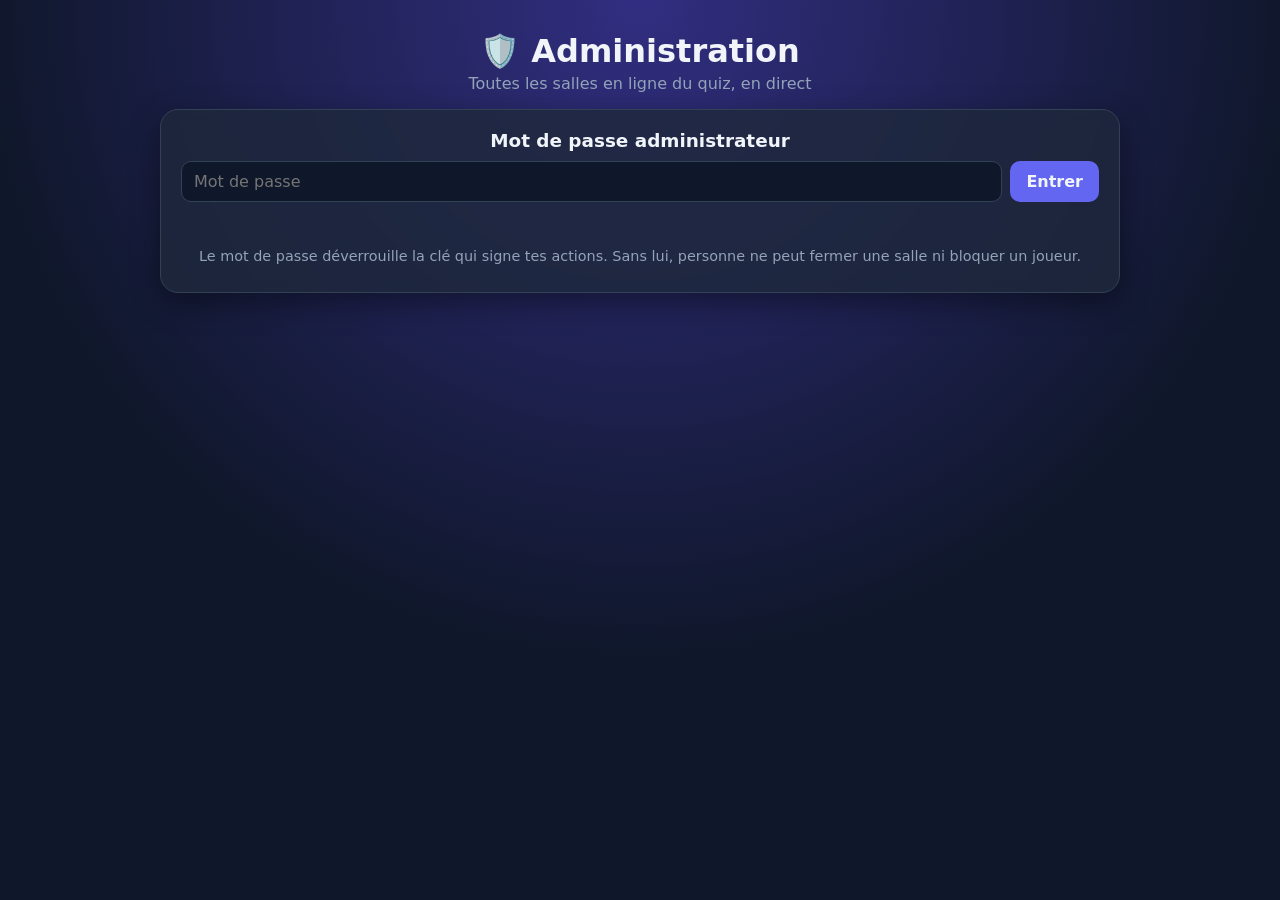
==== admin.html @ c373c5ee "En ligne : si l'hôte part, pause puis un joueur présent reprend la main (sauvegarde sans réponses, b" ====
<!DOCTYPE html>
<html lang="fr">
<head>
  <meta charset="UTF-8" />
  <meta name="viewport" content="width=device-width, initial-scale=1.0" />
  <meta name="robots" content="noindex, nofollow" />
  <title>Administration du quiz</title>
  <link rel="stylesheet" href="css/style.css?v=202611061011" />
  <link rel="stylesheet" href="css/admin.css?v=202611061011" />
</head>
<body>
  <main class="app admin">
    <h1>🛡️ Administration</h1>
    <p class="subtitle">Toutes les salles en ligne du quiz, en direct</p>

    <!-- Connexion -->
    <section id="login" class="card center">
      <h2>Mot de passe administrateur</h2>
      <div class="player-row">
        <input type="password" id="pwd" placeholder="Mot de passe" autocomplete="current-password" />
        <button id="login-btn" class="btn-join">Entrer</button>
      </div>
      <p id="login-msg" class="feedback bad"></p>
      <p class="hint">Le mot de passe déverrouille la clé qui signe tes actions. Sans lui, personne ne peut fermer une salle ni bloquer un joueur.</p>
    </section>

    <!-- Tableau de bord -->
    <section id="dash" class="hidden">
      <div class="card adm-top">
        <div id="servers" class="adm-servers"></div>
        <div id="summary" class="adm-summary"></div>
        <button id="logout" class="btn-link">Se déconnecter</button>
      </div>

      <h2>Salles en cours</h2>
      <p class="hint">Les salles apparaissent dès qu'elles sont créées (sur n'importe quel serveur). Une salle fermée disparaît au bout de 2 minutes.</p>
      <div id="rooms"></div>

      <h2>Joueurs bloqués</h2>
      <div class="card">
        <p class="hint">Un joueur bloqué ne peut plus créer ni rejoindre de partie en ligne. « Appareil » bloque son navigateur ; « Pseudo » bloque un nom (insensible aux majuscules).</p>
        <div class="player-row">
          <input type="text" id="ban-name" maxlength="20" placeholder="Bloquer un pseudo…" />
          <button id="ban-name-btn" class="btn-join">Bloquer</button>
        </div>
        <div id="bans"></div>
      </div>
    </section>
  </main>

  <script src="js/lib/mqtt.min.js?v=202611061011"></script>
  <script src="js/net-config.js?v=202611061011"></script>
  <script src="js/admin.js?v=202611061011"></script>
</body>
</html>
---- css/style.css ----
:root {
  --bg: #0f172a;
  --bg2: #1e293b;
  --card: #1e293bcc;
  --text: #f1f5f9;
  --muted: #94a3b8;
  --primary: #6366f1;
  --primary-2: #8b5cf6;
  --good: #22c55e;
  --bad: #ef4444;
  --warn: #f59e0b;
  --border: #334155;
}

* { box-sizing: border-box; margin: 0; padding: 0; }

body {
  font-family: system-ui, -apple-system, "Segoe UI", Roboto, sans-serif;
  background: radial-gradient(circle at top, #312e81 0%, var(--bg) 60%);
  color: var(--text);
  min-height: 100vh;
  padding: 16px;
}

.app { max-width: 720px; margin: 0 auto; }

h1 { font-size: 2rem; text-align: center; margin: 16px 0 4px; }
h2 { font-size: 1.15rem; margin: 20px 0 10px; }
h3 { font-size: 1rem; margin: 16px 0 8px; color: var(--muted); }
.subtitle { text-align: center; color: var(--muted); margin-bottom: 16px; }

.screen { display: none; animation: fade .3s ease; }
.screen.active { display: block; }
@keyframes fade { from { opacity: 0; transform: translateY(8px); } to { opacity: 1; transform: none; } }

.card {
  background: var(--card);
  border: 1px solid var(--border);
  border-radius: 18px;
  padding: 20px;
  backdrop-filter: blur(6px);
  box-shadow: 0 10px 30px #0006;
}
.card.center { text-align: center; }
.card > h2:first-child { margin-top: 0; }

button { font: inherit; cursor: pointer; border: none; color: inherit; }

.btn-primary, .btn-secondary {
  display: block; width: 100%;
  padding: 14px; margin-top: 18px;
  border-radius: 12px; font-weight: 700; font-size: 1.05rem;
  transition: transform .1s, filter .2s;
}
.btn-primary { background: linear-gradient(135deg, var(--primary), var(--primary-2)); }
.btn-secondary { background: var(--bg2); border: 1px solid var(--border); }
.btn-primary:hover, .btn-secondary:hover { filter: brightness(1.15); }
.btn-primary:active, .btn-secondary:active { transform: scale(.98); }
.btn-link { background: none; color: var(--muted); margin-top: 14px; text-decoration: underline; display: block; width: 100%; }
.btn-link.danger { color: var(--bad); font-size: .9rem; }
.hidden { display: none !important; }

.toggle-group { display: flex; gap: 8px; flex-wrap: wrap; }
.toggle {
  flex: 1; min-width: 80px; padding: 10px; border-radius: 10px;
  background: var(--bg2); border: 1px solid var(--border); font-weight: 600;
}
.toggle.active { background: var(--primary); border-color: var(--primary); }

.themes { display: grid; grid-template-columns: repeat(auto-fill, minmax(150px, 1fr)); gap: 8px; }
.theme {
  padding: 12px; border-radius: 12px; background: var(--bg2);
  border: 2px solid var(--border); text-align: left;
}
.theme .t-icon { font-size: 1.5rem; display: block; }
.theme .t-count { color: var(--muted); font-size: .85rem; }
.theme.active { border-color: var(--primary); background: #312e81; }

.player-row { display: flex; gap: 8px; margin-bottom: 8px; }
.player-row input {
  flex: 1; padding: 10px 12px; border-radius: 10px;
  background: var(--bg); border: 1px solid var(--border); color: var(--text); font: inherit;
}
.player-row button { width: 44px; border-radius: 10px; background: var(--bg2); border: 1px solid var(--border); }

.range-row { display: flex; align-items: center; gap: 12px; }
.range-row input { flex: 1; accent-color: var(--primary); }
.badge { background: var(--bg2); border: 1px solid var(--border); padding: 4px 10px; border-radius: 999px; font-weight: 700; white-space: nowrap; }

.topbar { display: flex; justify-content: space-between; align-items: center; gap: 8px; margin-bottom: 10px; flex-wrap: wrap; }
.progress, .timer { height: 8px; background: var(--bg2); border-radius: 999px; overflow: hidden; margin-bottom: 8px; }
#progress-bar { height: 100%; width: 0; background: var(--primary); transition: width .3s; }
#timer-bar { height: 100%; width: 100%; background: var(--good); }

#q-text { font-size: 1.3rem; margin: 4px 0 18px; line-height: 1.4; }
.choices { display: grid; grid-template-columns: 1fr 1fr; gap: 10px; }
@media (max-width: 520px) { .choices { grid-template-columns: 1fr; } }
.choice {
  padding: 16px; border-radius: 12px; background: var(--bg2);
  border: 2px solid var(--border); text-align: left; font-weight: 600; font-size: 1rem;
  display: flex; gap: 10px; align-items: center; transition: border-color .2s, background .2s;
}
.choice .letter {
  display: inline-grid; place-items: center; width: 28px; height: 28px; flex-shrink: 0;
  border-radius: 8px; background: var(--bg); font-size: .85rem;
}
/* 4 couleurs de réponses */
.choice { border: 3px solid transparent; color: #fff; text-shadow: 0 1px 2px #0006; transition: opacity .25s, transform .1s, box-shadow .2s; position: relative; }
.choice.c0 { background: #dc2626; }
.choice.c1 { background: #2563eb; }
.choice.c2 { background: #d97706; }
.choice.c3 { background: #16a34a; }
.choice .letter { background: #0003; color: #fff; }
.choice:not(:disabled):hover { transform: translateY(-2px); box-shadow: 0 6px 16px #0007; }
.choice:disabled { cursor: default; }
.choice.picked { border-color: #fff; box-shadow: 0 0 0 3px #ffffff55; }
.choice.dim { opacity: .3; }
.choice.good { opacity: 1; border-color: #fff; box-shadow: 0 0 0 4px var(--good), 0 0 22px #22c55e88; }
.choice.bad { opacity: .85; border-color: #fff; box-shadow: 0 0 0 4px var(--bad); }
.choice.good::after, .choice.bad::after {
  position: absolute; right: 10px; top: 50%; transform: translateY(-50%);
  width: 30px; height: 30px; border-radius: 50%; display: grid; place-items: center;
  font-weight: 900; background: #fff; text-shadow: none;
}
.choice.good::after { content: "✔"; color: var(--good); }
.choice.bad::after { content: "✖"; color: var(--bad); }
.choice span:last-child { padding-right: 34px; }

.feedback.big { font-size: 1.4rem; padding: 10px; border-radius: 12px; }
.feedback.big.good { background: #14532d88; }
.feedback.big.bad { background: #7f1d1d88; }
.explain {
  margin-top: 12px; padding: 12px 14px; border-radius: 12px;
  background: #1e1b4b; border-left: 4px solid var(--warn); line-height: 1.45;
}
.explain strong { color: #fcd34d; }

.feedback { min-height: 1.5em; margin-top: 14px; font-weight: 700; text-align: center; }
.feedback.good { color: var(--good); }
.feedback.bad { color: var(--bad); }

.big-name { font-size: 2.2rem; font-weight: 800; margin: 16px 0; color: #c7d2fe; }

.board { width: 100%; border-collapse: collapse; margin-top: 16px; font-size: .95rem; }
.board th, .board td { padding: 8px 6px; border-bottom: 1px solid var(--border); text-align: left; }
.board th { color: var(--muted); font-weight: 600; font-size: .85rem; }
.board tr.me td { color: #c7d2fe; font-weight: 700; }
@media (max-width: 520px) { .board .hide-sm { display: none; } }

#podium { display: flex; justify-content: center; align-items: flex-end; gap: 10px; margin: 20px 0 8px; }
.pod { flex: 1; max-width: 140px; }
.pod .bar { border-radius: 10px 10px 0 0; display: grid; place-items: center; font-size: 1.8rem; }
.pod .name { font-weight: 700; margin-bottom: 4px; word-break: break-word; }
.pod .pts { color: var(--muted); font-size: .85rem; margin-bottom: 6px; }
.pod.p1 .bar { height: 110px; background: linear-gradient(#facc15, #a16207); }
.pod.p2 .bar { height: 80px; background: linear-gradient(#e2e8f0, #64748b); }
.pod.p3 .bar { height: 60px; background: linear-gradient(#fb923c, #9a3412); }

select {
  padding: 8px 12px; border-radius: 10px; background: var(--bg2);
  color: var(--text); border: 1px solid var(--border); font: inherit;
}

/* ---------- Mode en ligne ---------- */
.hint { color: var(--muted); font-size: .9rem; margin: 8px 0; }
.code-input { text-transform: uppercase; letter-spacing: 4px; font-weight: 800; text-align: center; }
.btn-join { width: auto !important; padding: 0 16px; background: var(--primary) !important; border: none !important; font-weight: 700; }
.room-code { font-size: 3rem; font-weight: 900; letter-spacing: 10px; color: #c7d2fe; margin: 4px 0 12px; }
.lobby-players { list-style: none; display: flex; flex-wrap: wrap; gap: 8px; justify-content: center; }
.lobby-players li { background: var(--bg2); border: 1px solid var(--border); padding: 8px 14px; border-radius: 999px; font-weight: 600; }
.live-scores { display: flex; flex-wrap: wrap; gap: 6px; justify-content: center; margin-top: 12px; }
.live-scores span { font-size: .85rem; background: var(--bg); border: 1px solid var(--border); padding: 4px 10px; border-radius: 999px; }
.live-scores .ok { border-color: var(--good); color: #86efac; }
.live-scores .ko { border-color: var(--bad); color: #fca5a5; }

.lobby-settings { text-align: left; margin-top: 12px; padding: 14px; border-radius: 12px; background: var(--bg); border: 1px solid var(--border); }
.lobby-settings h3 { margin-top: 0; }
.field { display: block; margin: 10px 0; font-weight: 600; }
.field select, .field .range-row, .field .toggle-group { margin-top: 6px; width: 100%; }

/* Thèmes regroupés par catégorie */
.theme-group { margin-bottom: 8px; border: 1px solid var(--border); border-radius: 12px; background: #0f172a66; }
.theme-group summary { cursor: pointer; padding: 10px 14px; font-weight: 700; list-style: none; }
.theme-group summary::-webkit-details-marker { display: none; }
.theme-group summary::before { content: "▸ "; color: var(--muted); }
.theme-group[open] summary::before { content: "▾ "; }
.theme-group .themes { padding: 0 10px 10px; }
.theme strong { font-size: .92rem; }

/* ---------- Présence des joueurs ---------- */
.legend { font-size: .8rem; margin-top: -4px; }
.lobby-players li { display: flex; align-items: center; gap: 8px; }
.lobby-players .st { font-size: .8rem; color: var(--muted); font-weight: 500; }
.lobby-players li.st-absent { opacity: .6; border-style: dashed; }
.lobby-players li.st-away { border-color: var(--warn); }
.lobby-players li.st-present { border-color: #22c55e88; }
.kick { background: var(--bad); color: #fff; border-radius: 50%; width: 22px; height: 22px; font-size: .75rem; line-height: 22px; padding: 0; }
.q-tools { display: flex; align-items: center; gap: 8px; margin-bottom: 10px; flex-wrap: wrap; }
.presence { display: flex; flex-wrap: wrap; gap: 6px; flex: 1; }
.presence span { font-size: .8rem; background: var(--bg2); border: 1px solid var(--border); padding: 3px 9px; border-radius: 999px; white-space: nowrap; }
.presence span.st-absent { opacity: .55; text-decoration: line-through; }
.presence span.done { border-color: var(--good); }

/* ---------- Pause ---------- */
.btn-pause { margin-left: auto; padding: 8px 14px; border-radius: 10px; background: var(--warn); color: #1c1917; font-weight: 800; }
.btn-pause.paused { background: var(--good); color: #052e16; }
.q-card { position: relative; }
.pause-overlay {
  position: absolute; inset: 0; z-index: 5; border-radius: 18px;
  background: #111827; display: grid; place-items: center; text-align: center; padding: 20px;
}
.pause-title { font-size: 2.4rem; font-weight: 900; }
.pause-overlay .btn-primary { max-width: 260px; margin: 16px auto 0; }

.net-status { text-align: center; font-weight: 600; color: #c7d2fe; }

/* ---------- Mes chapitres (sélection personnalisée) ---------- */
.custom-picker { margin-top: 10px; padding: 12px; border-radius: 12px; border: 2px solid var(--primary); background: #1e1b4b88; text-align: left; }
.cp-title { font-weight: 800; margin-bottom: 8px; }
.cp-actions { display: flex; flex-wrap: wrap; gap: 6px; margin-bottom: 10px; }
.cp-actions button { padding: 6px 10px; border-radius: 8px; background: var(--bg2); border: 1px solid var(--border); font-size: .85rem; font-weight: 600; }
.cp-group h4 { font-size: .85rem; color: var(--muted); margin: 10px 0 6px; }
.cp-list { display: grid; grid-template-columns: repeat(auto-fill, minmax(230px, 1fr)); gap: 4px 10px; }
.cp-item { display: flex; align-items: center; gap: 8px; padding: 6px 8px; border-radius: 8px; cursor: pointer; font-size: .9rem; }
.cp-item:hover { background: var(--bg2); }
.cp-item input { width: 18px; height: 18px; accent-color: var(--primary); flex-shrink: 0; }
.cp-item span { color: var(--muted); font-size: .8rem; margin-left: auto; }
.cp-count { margin-top: 8px; font-weight: 700; color: #c7d2fe; }
.choice.unpicked { opacity: .55; }

/* Case à cocher sur les cartes de chapitres */
.theme { position: relative; }
.pick-box {
  position: absolute; top: 6px; right: 6px; width: 30px; height: 30px; border-radius: 8px;
  display: grid; place-items: center; font-size: 1.25rem; line-height: 1;
  background: var(--bg); border: 1px solid var(--border); color: var(--muted);
}
.pick-box:hover { border-color: var(--primary); color: #fff; }
.pick-box.on { background: var(--primary); border-color: var(--primary); color: #fff; }
.theme .t-icon { padding-right: 34px; }
.theme-group .custom-picker { margin: 0 10px 10px; }

/* ---------- Mode difficile ---------- */
.hard-hint { font-size: .82rem; }
.hard-zone { display: flex; flex-direction: column; gap: 4px; }
.hard-zone textarea {
  width: 100%; padding: 14px; border-radius: 12px; font: inherit; font-size: 1.05rem; resize: vertical;
  background: var(--bg); color: var(--text); border: 2px solid var(--primary);
}
.hard-zone textarea:disabled { opacity: .7; border-color: var(--border); }
.judge-zone { margin-top: 14px; text-align: left; }
.judge-model { padding: 12px 14px; border-radius: 12px; background: #14532d55; border-left: 4px solid var(--good); margin-bottom: 12px; }
.judge-model-text { font-weight: 700; font-size: 1.05rem; margin-top: 4px; }
.judge-explain { color: var(--muted); margin-top: 6px; font-size: .92rem; }
.judge-title { font-weight: 800; color: #c7d2fe; margin: 6px 0; }
.judge-row { padding: 10px 12px; border-radius: 12px; background: var(--bg2); border: 1px solid var(--border); margin-bottom: 8px; }
.judge-head { display: flex; justify-content: space-between; gap: 8px; flex-wrap: wrap; }
.judge-auto { color: var(--muted); font-size: .82rem; }
.judge-answer { margin: 6px 0; font-size: 1rem; }
.judge-btns { display: flex; gap: 6px; flex-wrap: wrap; }
.jv { flex: 1; min-width: 110px; padding: 8px; border-radius: 10px; background: var(--bg); border: 2px solid var(--border); font-weight: 700; }
.jv small { opacity: .75; }
.jv-juste.on { border-color: var(--good); background: #14532d; }
.jv-approx.on { border-color: var(--warn); background: #78350f; }
.jv-faux.on { border-color: var(--bad); background: #7f1d1d; }
.feedback.big.approx { background: #78350f88; color: #fcd34d; }

/* Message de l'administrateur */
.admin-notice {
  position: fixed; top: 12px; left: 50%; transform: translateX(-50%); z-index: 50;
  max-width: min(680px, calc(100% - 32px)); padding: 12px 18px; border-radius: 12px;
  background: #f59e0b; color: #1c1917; font-weight: 800; box-shadow: 0 8px 24px #0008;
}

/* Hôte parti : bandeau de reprise */
.host-away {
  position: fixed; left: 50%; bottom: 16px; transform: translateX(-50%); z-index: 60;
  width: min(560px, calc(100% - 32px)); padding: 14px 16px; border-radius: 14px; text-align: center;
  background: #1e1b4b; border: 2px solid var(--warn); box-shadow: 0 10px 30px #000a; font-weight: 700;
}
.host-away .btn-primary { margin-top: 10px; }
---- css/admin.css ----
/* ---------- Page d'administration ---------- */
.admin { max-width: 960px; }
.adm-top { display: flex; flex-wrap: wrap; align-items: center; gap: 12px; justify-content: space-between; }
.adm-top .btn-link { width: auto; margin: 0; }
.adm-servers { display: flex; gap: 8px; flex-wrap: wrap; }
.adm-servers span { font-size: .8rem; padding: 4px 10px; border-radius: 999px; background: var(--bg); border: 1px solid var(--border); }
.adm-summary { font-weight: 800; color: #c7d2fe; }
.room { margin-bottom: 14px; }
.room.closed { opacity: .5; }
.room-head { display: flex; flex-wrap: wrap; gap: 8px 14px; align-items: center; justify-content: space-between; }
.room-code { font-size: 1.6rem; font-weight: 900; letter-spacing: 4px; color: #c7d2fe; }
.room-meta { color: var(--muted); font-size: .9rem; }
.room-state { font-weight: 700; }
.room-actions { display: flex; gap: 6px; flex-wrap: wrap; }
.adm-btn { padding: 6px 12px; border-radius: 8px; font-weight: 700; font-size: .85rem; background: var(--bg2); border: 1px solid var(--border); }
.adm-btn.danger { background: #7f1d1d; border-color: var(--bad); }
.adm-btn.warn { background: #78350f; border-color: var(--warn); }
.adm-btn:disabled { opacity: .5; }
.room table { width: 100%; border-collapse: collapse; margin-top: 10px; font-size: .9rem; }
.room th, .room td { text-align: left; padding: 6px; border-bottom: 1px solid var(--border); }
.room th { color: var(--muted); font-size: .8rem; }
.ban-row { display: flex; align-items: center; justify-content: space-between; gap: 8px; padding: 8px 0; border-bottom: 1px solid var(--border); }
.ban-row small { color: var(--muted); }
.empty { color: var(--muted); text-align: center; padding: 20px; }
.toast { position: fixed; bottom: 16px; left: 50%; transform: translateX(-50%); background: var(--good); color: #052e16; font-weight: 800; padding: 10px 16px; border-radius: 10px; z-index: 50; }
@media (max-width: 600px) { .room .hide-sm { display: none; } }
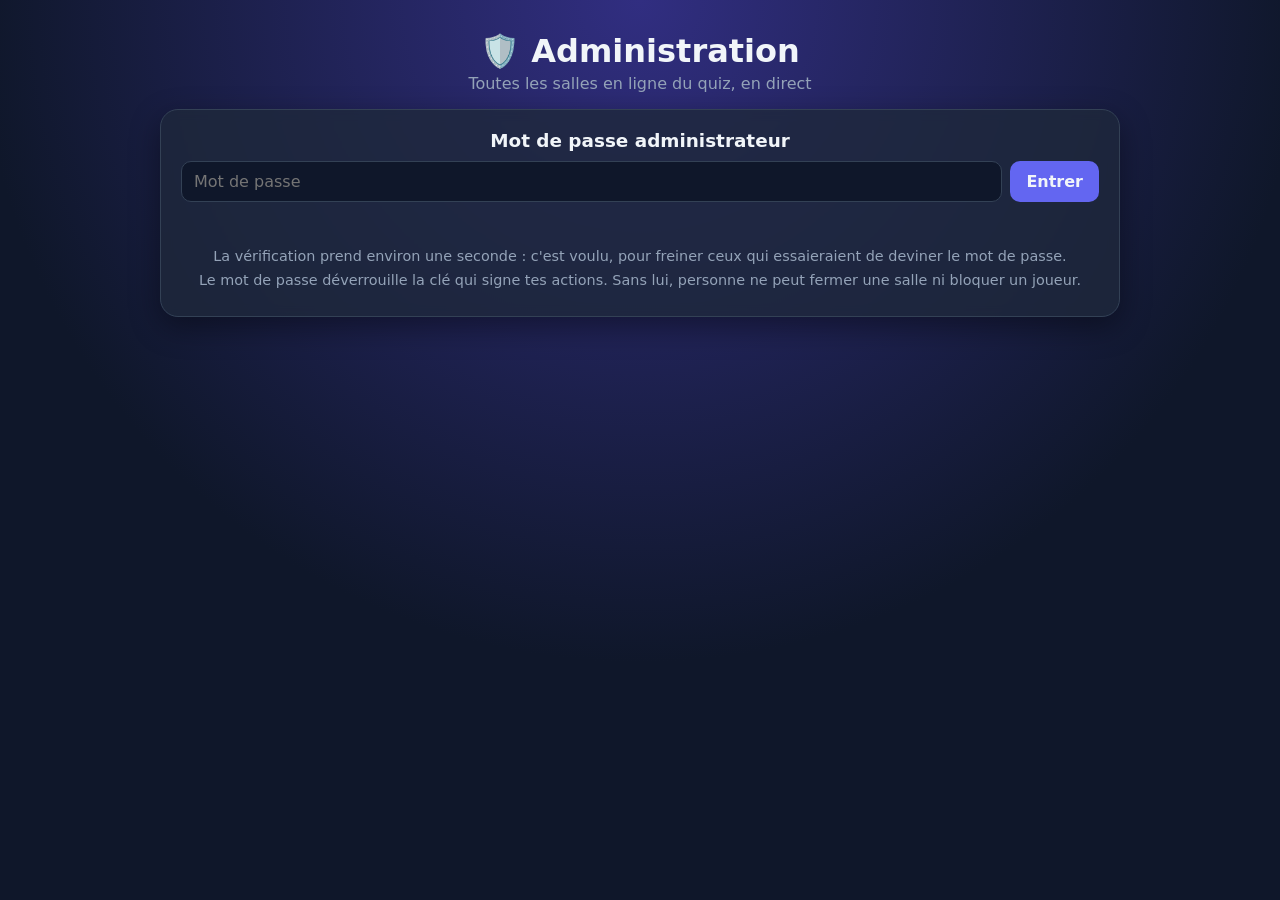
==== commit cd6c9407: "Admin : nouveau mot de passe (clé inchangée, rechiffrée), vérification ralentie contre les essais en" ====
--- a/admin.html
+++ b/admin.html
@@ -5,8 +5,8 @@
   <meta name="viewport" content="width=device-width, initial-scale=1.0" />
   <meta name="robots" content="noindex, nofollow" />
   <title>Administration du quiz</title>
-  <link rel="stylesheet" href="css/style.css?v=202611061011" />
-  <link rel="stylesheet" href="css/admin.css?v=202611061011" />
+  <link rel="stylesheet" href="css/style.css?v=202611061012" />
+  <link rel="stylesheet" href="css/admin.css?v=202611061012" />
 </head>
 <body>
   <main class="app admin">
@@ -21,6 +21,7 @@
         <button id="login-btn" class="btn-join">Entrer</button>
       </div>
       <p id="login-msg" class="feedback bad"></p>
+      <p class="hint">La vérification prend environ une seconde : c'est voulu, pour freiner ceux qui essaieraient de deviner le mot de passe.</p>
       <p class="hint">Le mot de passe déverrouille la clé qui signe tes actions. Sans lui, personne ne peut fermer une salle ni bloquer un joueur.</p>
     </section>
 
@@ -48,8 +49,8 @@
     </section>
   </main>
 
-  <script src="js/lib/mqtt.min.js?v=202611061011"></script>
-  <script src="js/net-config.js?v=202611061011"></script>
-  <script src="js/admin.js?v=202611061011"></script>
+  <script src="js/lib/mqtt.min.js?v=202611061012"></script>
+  <script src="js/net-config.js?v=202611061012"></script>
+  <script src="js/admin.js?v=202611061012"></script>
 </body>
 </html>
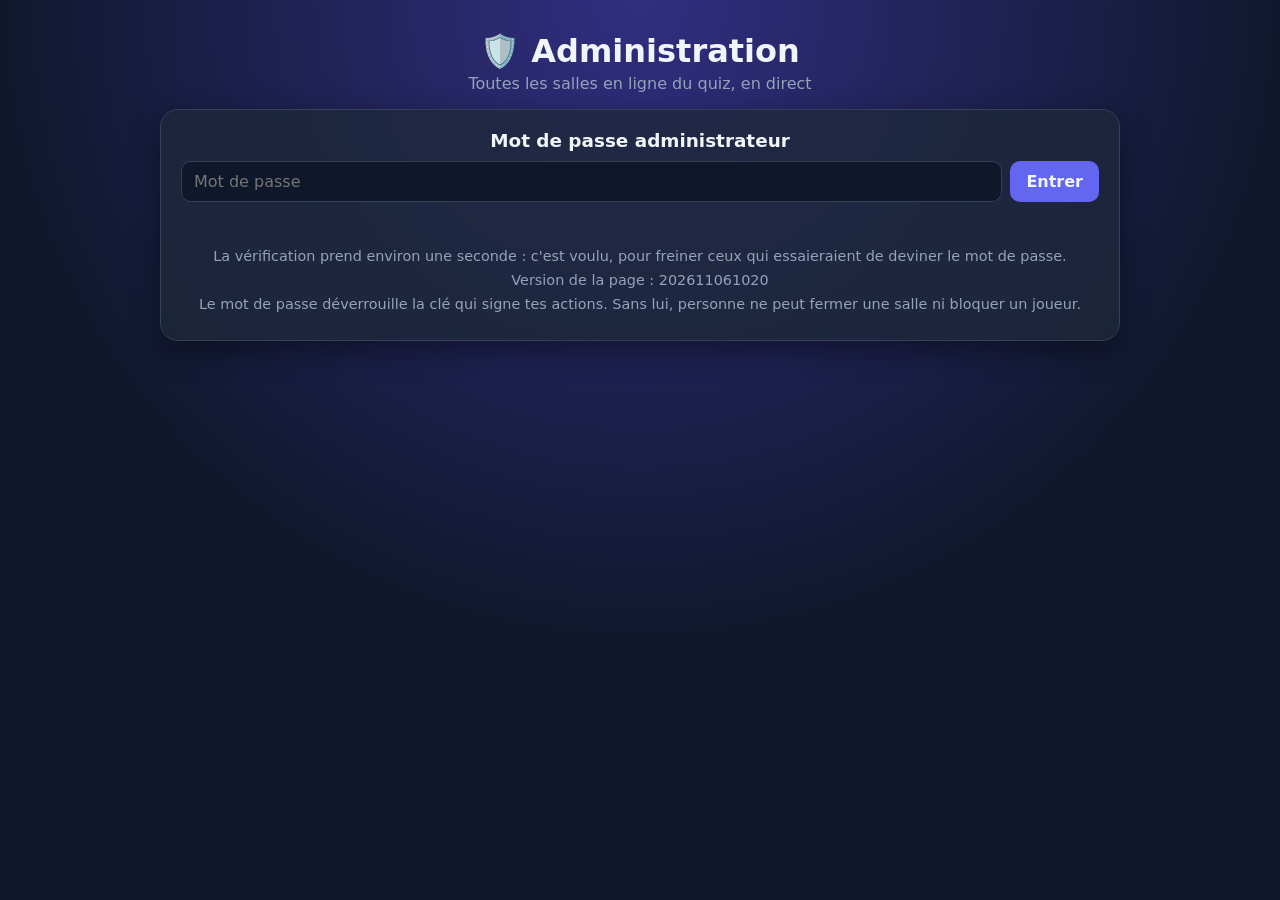
==== commit bf3b2dd3: "Hôte : panneau pendant la pause (retirer un joueur, temps, nombre de questions, difficulté), pause p" ====
--- a/admin.html
+++ b/admin.html
@@ -5,8 +5,8 @@
   <meta name="viewport" content="width=device-width, initial-scale=1.0" />
   <meta name="robots" content="noindex, nofollow" />
   <title>Administration du quiz</title>
-  <link rel="stylesheet" href="css/style.css?v=202611061012" />
-  <link rel="stylesheet" href="css/admin.css?v=202611061012" />
+  <link rel="stylesheet" href="css/style.css?v=202611061020" />
+  <link rel="stylesheet" href="css/admin.css?v=202611061020" />
 </head>
 <body>
   <main class="app admin">
@@ -17,11 +17,12 @@
     <section id="login" class="card center">
       <h2>Mot de passe administrateur</h2>
       <div class="player-row">
-        <input type="password" id="pwd" placeholder="Mot de passe" autocomplete="current-password" />
+        <input type="password" id="pwd" placeholder="Mot de passe" autocomplete="current-password" autocapitalize="none" autocorrect="off" spellcheck="false" />
         <button id="login-btn" class="btn-join">Entrer</button>
       </div>
       <p id="login-msg" class="feedback bad"></p>
       <p class="hint">La vérification prend environ une seconde : c'est voulu, pour freiner ceux qui essaieraient de deviner le mot de passe.</p>
+      <p class="hint" id="admin-version"></p>
       <p class="hint">Le mot de passe déverrouille la clé qui signe tes actions. Sans lui, personne ne peut fermer une salle ni bloquer un joueur.</p>
     </section>
 
@@ -49,8 +50,8 @@
     </section>
   </main>
 
-  <script src="js/lib/mqtt.min.js?v=202611061012"></script>
-  <script src="js/net-config.js?v=202611061012"></script>
-  <script src="js/admin.js?v=202611061012"></script>
+  <script src="js/lib/mqtt.min.js?v=202611061020"></script>
+  <script src="js/net-config.js?v=202611061020"></script>
+  <script src="js/admin.js?v=202611061020"></script>
 </body>
 </html>
--- a/css/style.css
+++ b/css/style.css
@@ -279,3 +279,16 @@
   background: #1e1b4b; border: 2px solid var(--warn); box-shadow: 0 10px 30px #000a; font-weight: 700;
 }
 .host-away .btn-primary { margin-top: 10px; }
+
+/* Panneau de l'hôte pendant la pause */
+.pause-overlay { overflow-y: auto; align-items: start; }
+.pause-overlay > div { width: 100%; max-width: 560px; margin: auto; }
+.pause-panel { text-align: left; margin-top: 18px; padding: 14px; border-radius: 12px; background: var(--bg2); border: 1px solid var(--border); }
+.pause-panel h3 { margin: 4px 0 8px; color: #c7d2fe; }
+.pause-panel h3 small { color: var(--muted); font-weight: 500; }
+.pp-players { list-style: none; margin-bottom: 10px; }
+.pp-players li { display: flex; align-items: center; justify-content: space-between; gap: 8px; padding: 6px 0; border-bottom: 1px solid var(--border); }
+.pp-kick { padding: 5px 10px; border-radius: 8px; background: #7f1d1d; border: 1px solid var(--bad); font-weight: 700; font-size: .85rem; }
+.pp-note { color: var(--muted); font-size: .85rem; margin-top: 6px; }
+.lobby-players .kick { margin-left: 4px; }
+.q-card.has-panel { min-height: 880px; }
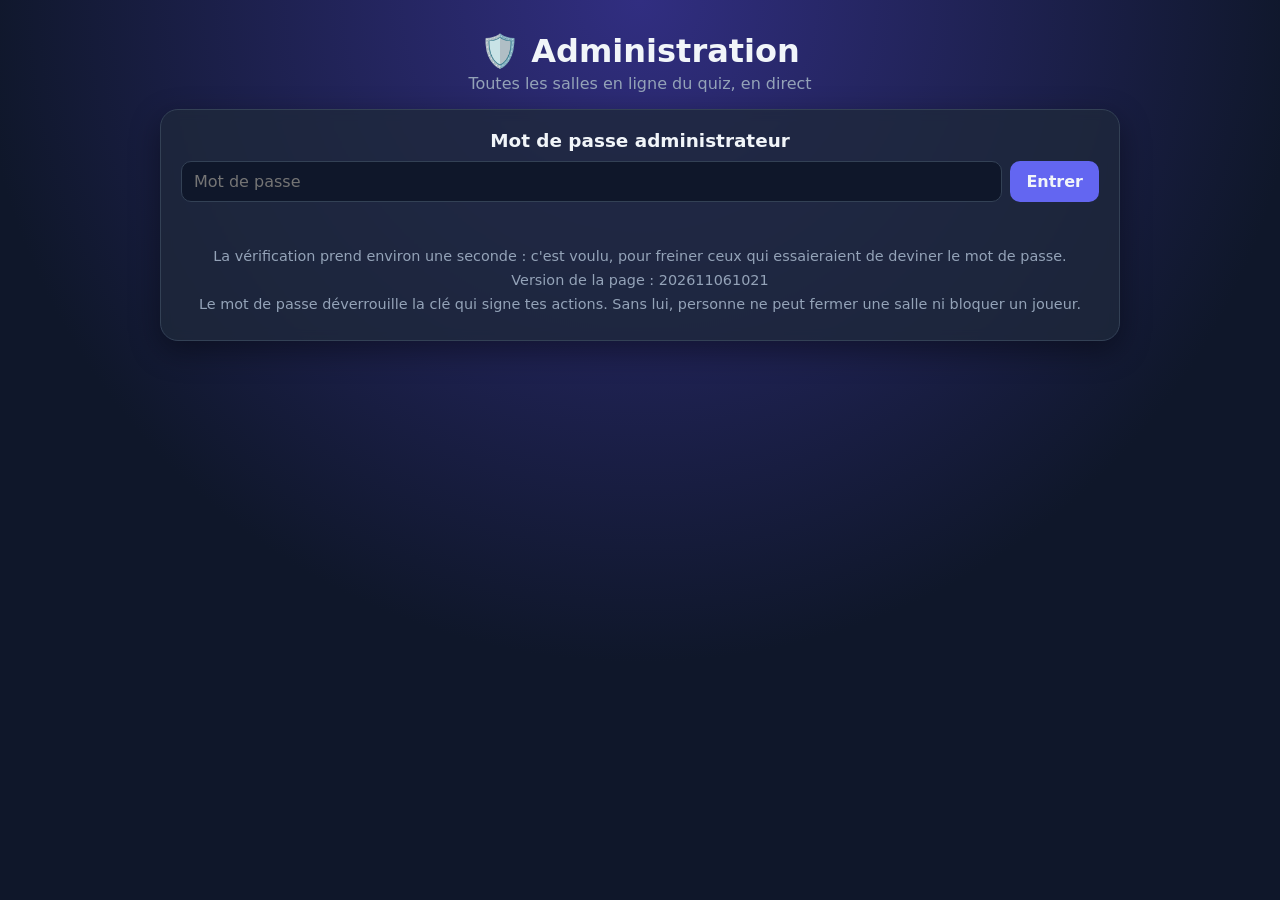
==== commit a2a7345b: "Admin : nouveau mot de passe Co-Authored-By: Claude Opus 5.5 <noreply@anthropic.com> Claude-Session:" ====
--- a/admin.html
+++ b/admin.html
@@ -5,8 +5,8 @@
   <meta name="viewport" content="width=device-width, initial-scale=1.0" />
   <meta name="robots" content="noindex, nofollow" />
   <title>Administration du quiz</title>
-  <link rel="stylesheet" href="css/style.css?v=202611061020" />
-  <link rel="stylesheet" href="css/admin.css?v=202611061020" />
+  <link rel="stylesheet" href="css/style.css?v=202611061021" />
+  <link rel="stylesheet" href="css/admin.css?v=202611061021" />
 </head>
 <body>
   <main class="app admin">
@@ -50,8 +50,8 @@
     </section>
   </main>
 
-  <script src="js/lib/mqtt.min.js?v=202611061020"></script>
-  <script src="js/net-config.js?v=202611061020"></script>
-  <script src="js/admin.js?v=202611061020"></script>
+  <script src="js/lib/mqtt.min.js?v=202611061021"></script>
+  <script src="js/net-config.js?v=202611061021"></script>
+  <script src="js/admin.js?v=202611061021"></script>
 </body>
 </html>
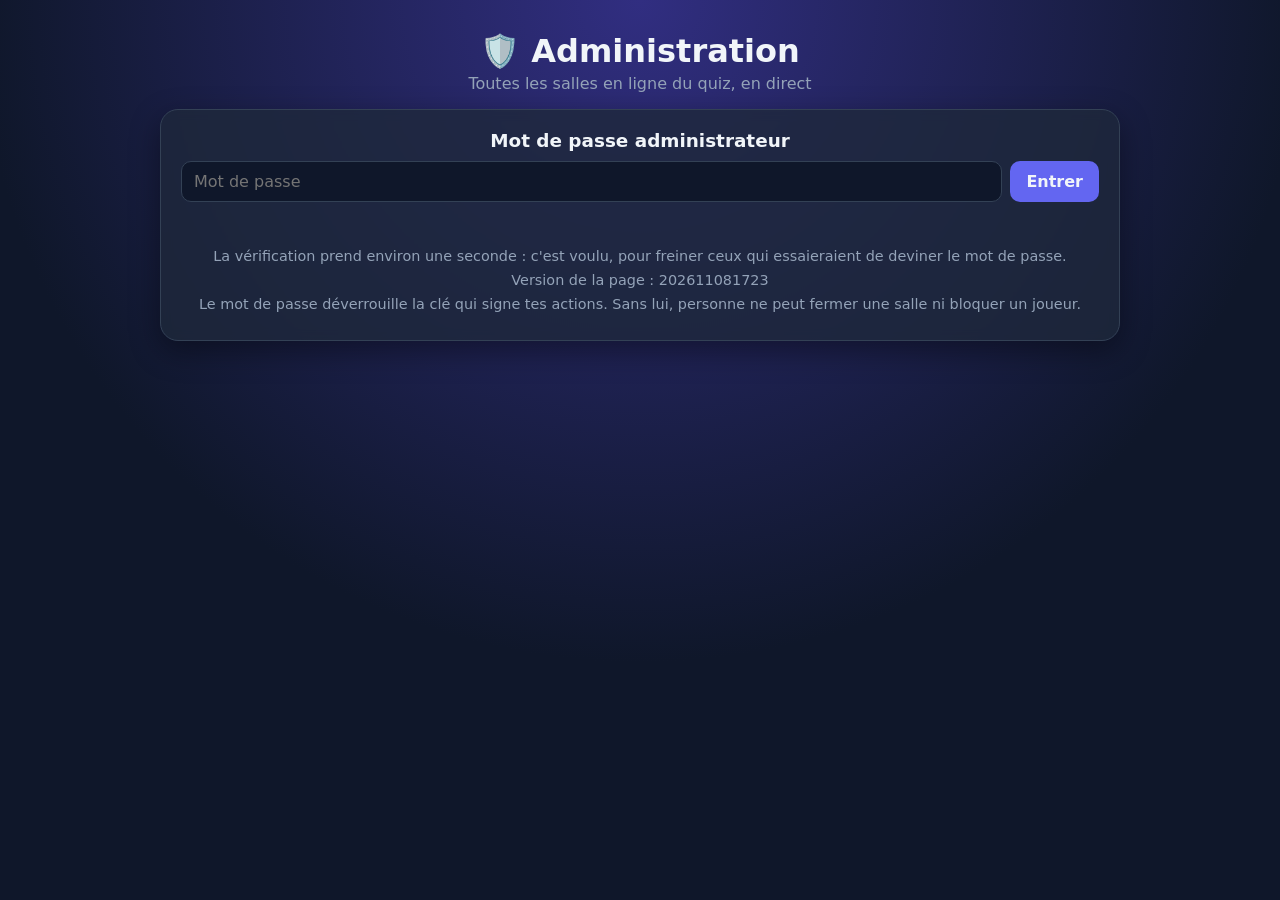
==== commit bc09e92a: "Ajoute la section « Annales BTS » (notions BTS1 des sujets CEJM 2024 à 2026) Co-Authored-By: Claude " ====
--- a/admin.html
+++ b/admin.html
@@ -5,8 +5,8 @@
   <meta name="viewport" content="width=device-width, initial-scale=1.0" />
   <meta name="robots" content="noindex, nofollow" />
   <title>Administration du quiz</title>
-  <link rel="stylesheet" href="css/style.css?v=202611061021" />
-  <link rel="stylesheet" href="css/admin.css?v=202611061021" />
+  <link rel="stylesheet" href="css/style.css?v=202611081723" />
+  <link rel="stylesheet" href="css/admin.css?v=202611081723" />
 </head>
 <body>
   <main class="app admin">
@@ -50,8 +50,8 @@
     </section>
   </main>
 
-  <script src="js/lib/mqtt.min.js?v=202611061021"></script>
-  <script src="js/net-config.js?v=202611061021"></script>
-  <script src="js/admin.js?v=202611061021"></script>
+  <script src="js/lib/mqtt.min.js?v=202611081723"></script>
+  <script src="js/net-config.js?v=202611081723"></script>
+  <script src="js/admin.js?v=202611081723"></script>
 </body>
 </html>
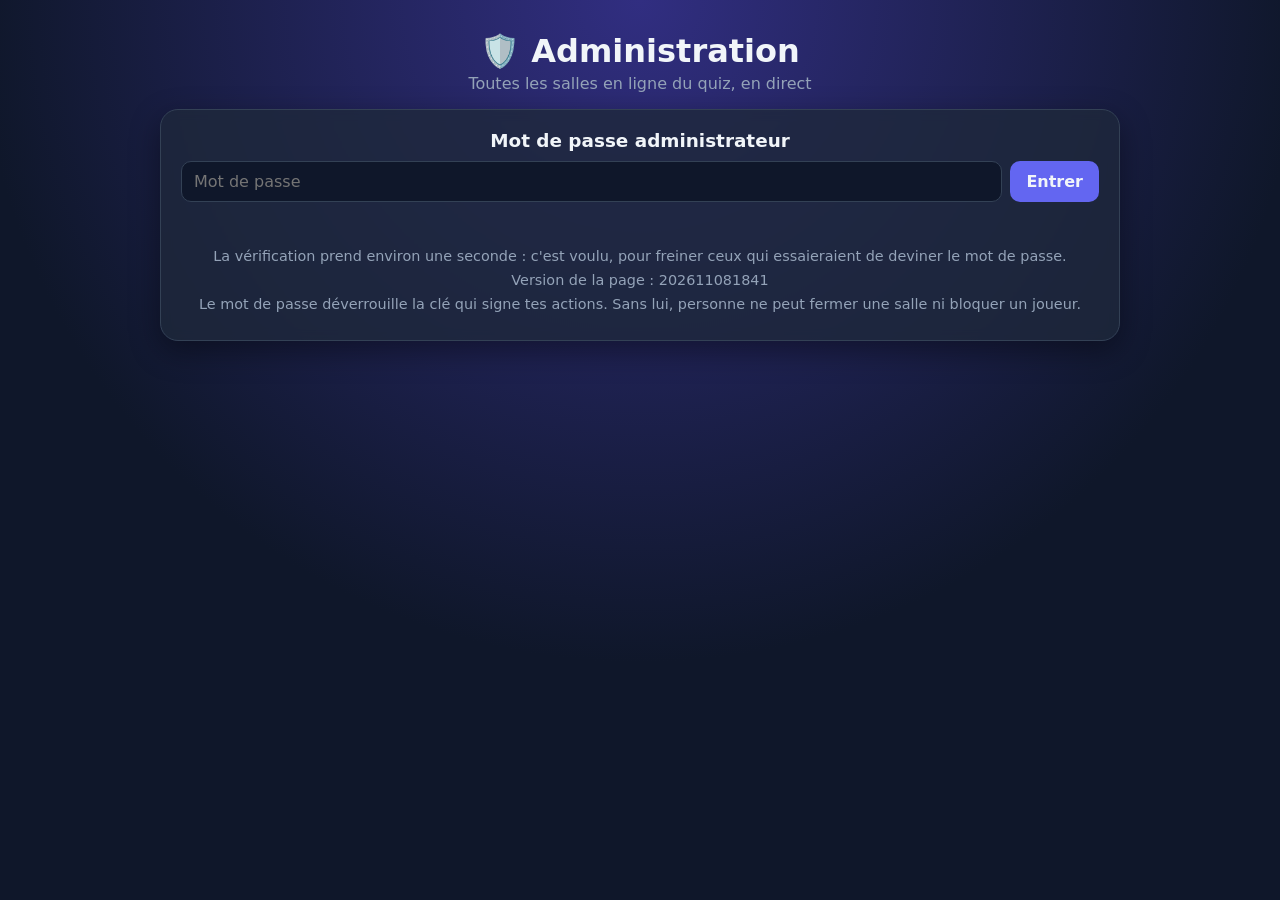
==== commit dc216b79: "Annales BTS : styles de management, sous-traitance, politique structurelle, financement Co-Authored-" ====
--- a/admin.html
+++ b/admin.html
@@ -5,8 +5,8 @@
   <meta name="viewport" content="width=device-width, initial-scale=1.0" />
   <meta name="robots" content="noindex, nofollow" />
   <title>Administration du quiz</title>
-  <link rel="stylesheet" href="css/style.css?v=202611081723" />
-  <link rel="stylesheet" href="css/admin.css?v=202611081723" />
+  <link rel="stylesheet" href="css/style.css?v=202611081841" />
+  <link rel="stylesheet" href="css/admin.css?v=202611081841" />
 </head>
 <body>
   <main class="app admin">
@@ -50,8 +50,8 @@
     </section>
   </main>
 
-  <script src="js/lib/mqtt.min.js?v=202611081723"></script>
-  <script src="js/net-config.js?v=202611081723"></script>
-  <script src="js/admin.js?v=202611081723"></script>
+  <script src="js/lib/mqtt.min.js?v=202611081841"></script>
+  <script src="js/net-config.js?v=202611081841"></script>
+  <script src="js/admin.js?v=202611081841"></script>
 </body>
 </html>
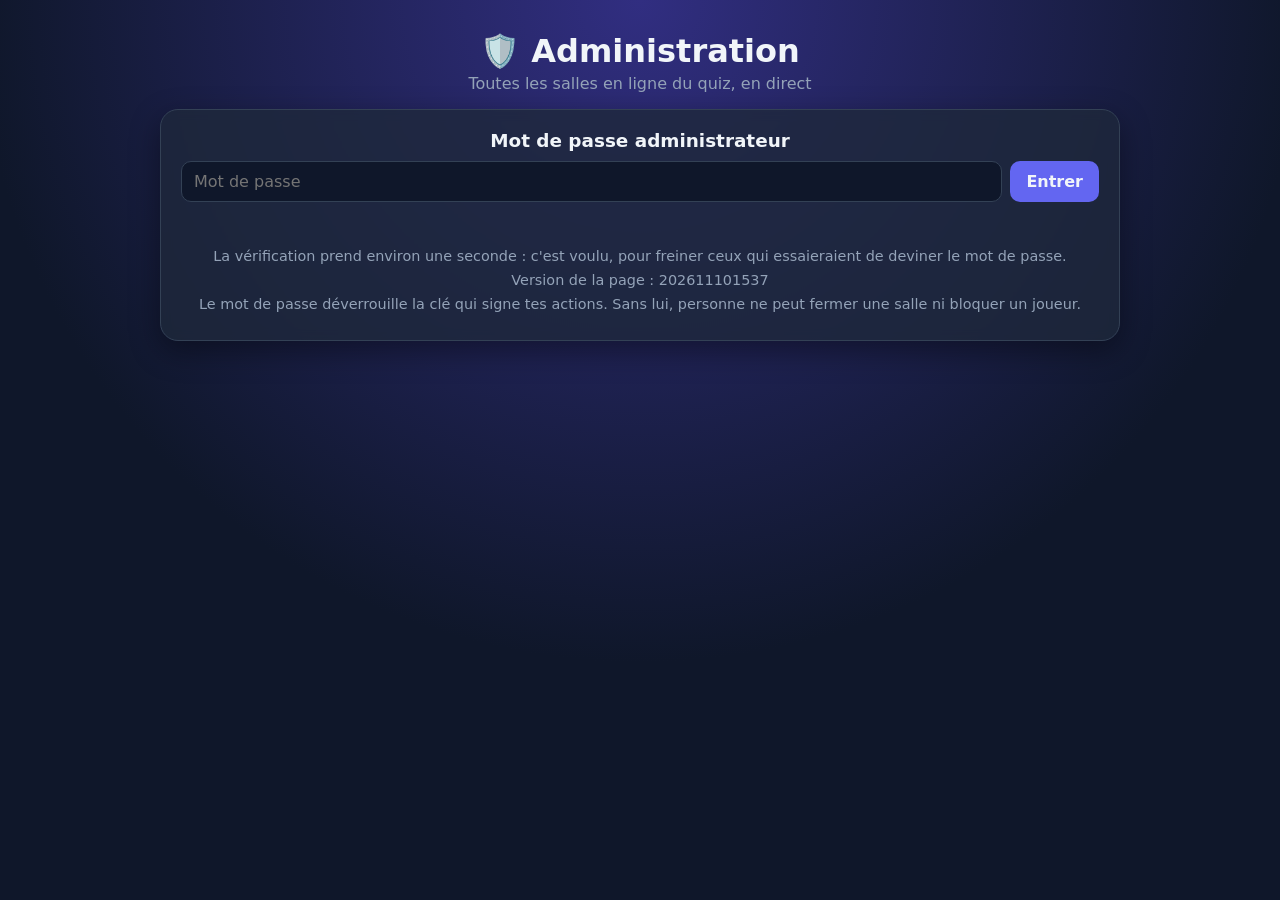
==== commit 16e89005: "Ajoute le thème Compta P1/P2 (107 questions) et colore les matières : CEJM en bleu, Compta en vert C" ====
--- a/admin.html
+++ b/admin.html
@@ -5,8 +5,8 @@
   <meta name="viewport" content="width=device-width, initial-scale=1.0" />
   <meta name="robots" content="noindex, nofollow" />
   <title>Administration du quiz</title>
-  <link rel="stylesheet" href="css/style.css?v=202611081841" />
-  <link rel="stylesheet" href="css/admin.css?v=202611081841" />
+  <link rel="stylesheet" href="css/style.css?v=202611101537" />
+  <link rel="stylesheet" href="css/admin.css?v=202611101537" />
 </head>
 <body>
   <main class="app admin">
@@ -50,8 +50,8 @@
     </section>
   </main>
 
-  <script src="js/lib/mqtt.min.js?v=202611081841"></script>
-  <script src="js/net-config.js?v=202611081841"></script>
-  <script src="js/admin.js?v=202611081841"></script>
+  <script src="js/lib/mqtt.min.js?v=202611101537"></script>
+  <script src="js/net-config.js?v=202611101537"></script>
+  <script src="js/admin.js?v=202611101537"></script>
 </body>
 </html>
--- a/css/style.css
+++ b/css/style.css
@@ -292,3 +292,13 @@
 .pp-note { color: var(--muted); font-size: .85rem; margin-top: 6px; }
 .lobby-players .kick { margin-left: 4px; }
 .q-card.has-panel { min-height: 880px; }
+
+/* Couleurs des matières dans le choix du thème : CEJM en bleu, Compta en vert */
+.theme-group.grp-cejm { border-color: #3b82f6; background: #1e3a8a33; }
+.theme-group.grp-cejm summary { color: #93c5fd; }
+.theme-group.grp-cejm .theme { border-color: #3b82f6aa; background: #172554; }
+.theme-group.grp-cejm .theme.active { border-color: #60a5fa; background: #1e40af; box-shadow: 0 0 0 2px #60a5fa66; }
+.theme-group.grp-compta { border-color: #22c55e; background: #14532d33; }
+.theme-group.grp-compta summary { color: #86efac; }
+.theme-group.grp-compta .theme { border-color: #22c55eaa; background: #052e16; }
+.theme-group.grp-compta .theme.active { border-color: #4ade80; background: #166534; box-shadow: 0 0 0 2px #4ade8066; }
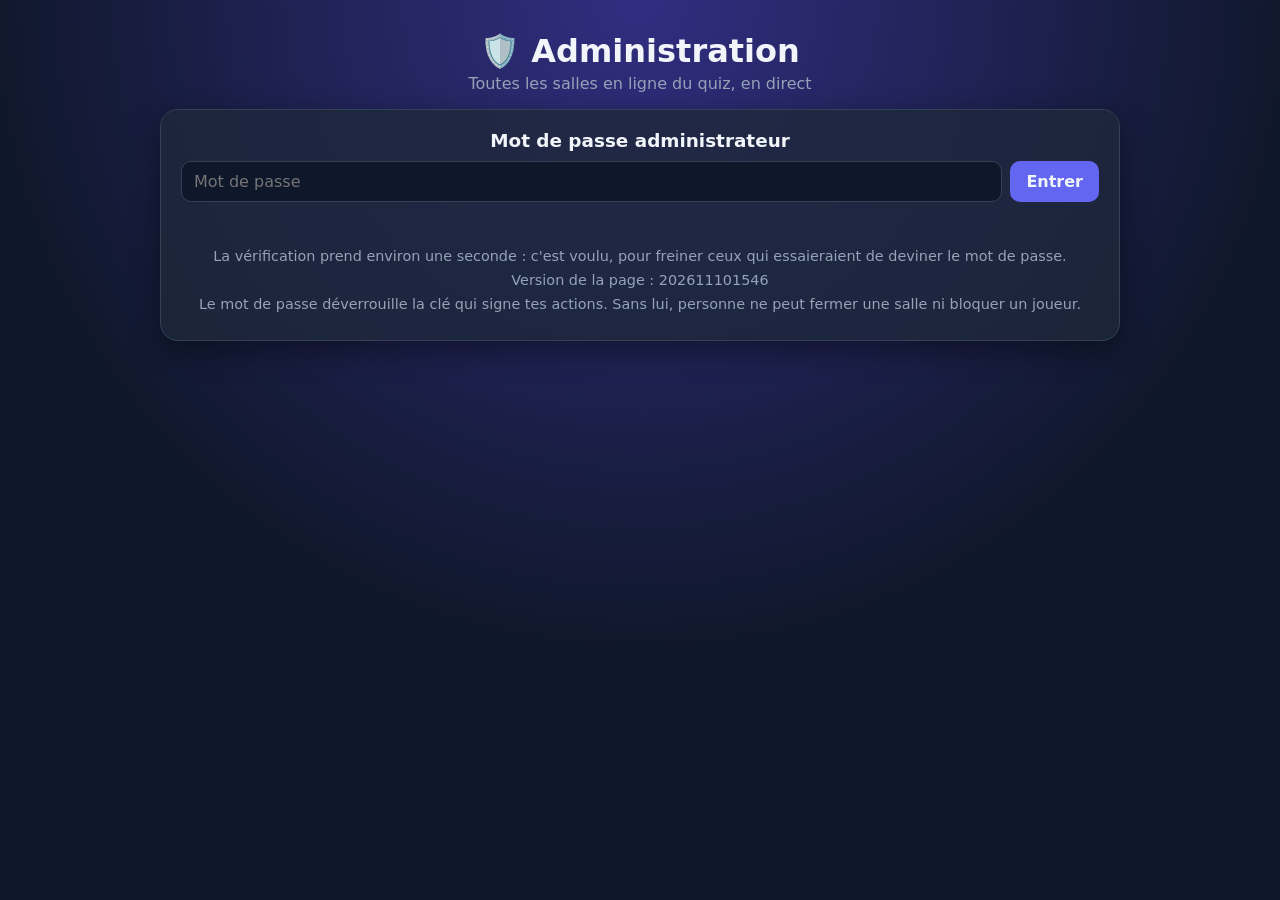
==== commit 17c8b1e3: "Ajoute un bouton « Quitter la partie » dans l'écran de pause (solo, même appareil et en ligne) Co-Au" ====
--- a/admin.html
+++ b/admin.html
@@ -5,8 +5,8 @@
   <meta name="viewport" content="width=device-width, initial-scale=1.0" />
   <meta name="robots" content="noindex, nofollow" />
   <title>Administration du quiz</title>
-  <link rel="stylesheet" href="css/style.css?v=202611101537" />
-  <link rel="stylesheet" href="css/admin.css?v=202611101537" />
+  <link rel="stylesheet" href="css/style.css?v=202611101546" />
+  <link rel="stylesheet" href="css/admin.css?v=202611101546" />
 </head>
 <body>
   <main class="app admin">
@@ -50,8 +50,8 @@
     </section>
   </main>
 
-  <script src="js/lib/mqtt.min.js?v=202611101537"></script>
-  <script src="js/net-config.js?v=202611101537"></script>
-  <script src="js/admin.js?v=202611101537"></script>
+  <script src="js/lib/mqtt.min.js?v=202611101546"></script>
+  <script src="js/net-config.js?v=202611101546"></script>
+  <script src="js/admin.js?v=202611101546"></script>
 </body>
 </html>
--- a/css/style.css
+++ b/css/style.css
@@ -302,3 +302,7 @@
 .theme-group.grp-compta summary { color: #86efac; }
 .theme-group.grp-compta .theme { border-color: #22c55eaa; background: #052e16; }
 .theme-group.grp-compta .theme.active { border-color: #4ade80; background: #166534; box-shadow: 0 0 0 2px #4ade8066; }
+
+/* Bouton « Quitter la partie » dans la pause */
+.btn-quit { display: block; margin: 10px auto 0; padding: 10px 18px; border-radius: 12px; background: transparent; border: 1px solid var(--bad); color: #fca5a5; font-weight: 700; }
+.btn-quit:hover { background: #7f1d1d55; }
